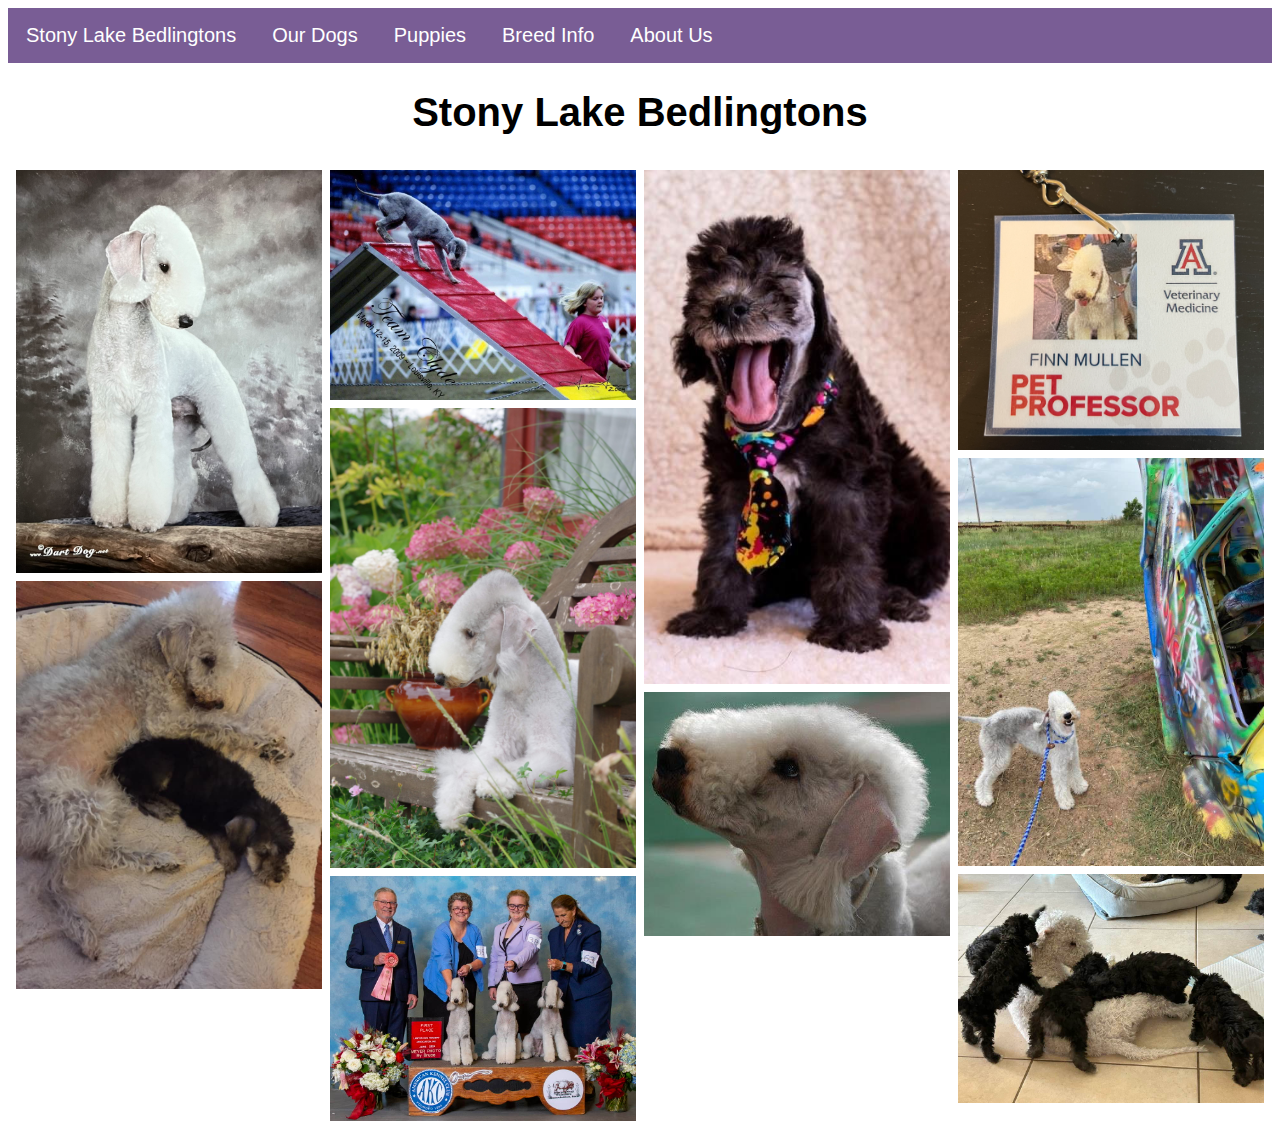
==== index.html @ ce42a8b7 "Add files via upload" ====
<!DOCTYPE html>
<html>

<head>
    <title>Stony Lake Bedlingtons</title>
    <link rel="stylesheet" href="header_style.css" />
    <link rel="stylesheet" href="index_style.css" />
</head>

<body>
    <!--Header-->
    <div class="navbar">
        <a href="index.html">Stony Lake Bedlingtons</a>
        <div class="dropdown">
            <button class="dropbtn">Our Dogs
                <i class="fa fa-caret-down"></i>
            </button>
            <div class="dropdown-content">
                <a href="the_boys.html">The Boys</a>
                <a href="the_girls.html">The Girls</a>
                <a href="past_dogs.html">In Our Hearts</a>
            </div>
        </div>
        <div class="dropdown">
            <button class="dropbtn">Puppies
                <i class="fa fa-caret-down"></i>
            </button>
            <div class="dropdown-content">
                <a href="puppies.html">Litter History</a>
            </div>
        </div>
        <a href="breed_info.html">Breed Info</a>
        <a href="about_us.html">About Us</a>
    </div>

    <!--Rest of body-->
    <div class="text">
        <h1>Stony Lake Bedlingtons</h1>
    </div>

    <div class="row">
        <div class="column">
            <img src="Pictures/Finn1.jpg" />
            <img src="Pictures/Kate_Beth.jpg" />
        </div>
        <div class="column">
            <img src="Pictures/Clyde.jpg" />
            <img src="Pictures/Maks_Flowers.JPG" />
            <img src="Pictures/Stud_Dog.jpg" />
        </div>
        <div class="column">
            <img src="Pictures/Puppy1.JPG" />
            <img src="Pictures/Sassy2.jpg" />
        </div>
        <div class="column">
            <img src="Pictures/Finn_PetProfessor.jpg" />
            <img src="Pictures/Maks_Car.jpg" />
            <img src="Pictures/Sisi_Puppies.jpg" />
        </div>
    </div>


</body>

</html>
---- header_style.css ----
/* Navbar container */
.navbar {
    overflow: hidden;
    background-color: #795d95;
    font-family: Arial;
}

/* Links inside the navbar */
.navbar a {
    float: left;
    font-size: 20px;
    color: white;
    text-align: center;
    padding: 16px 18px;
    text-decoration: none;
}

/* The dropdown container */
.dropdown {
    float: left;
    overflow: hidden;
}

/* Dropdown button */
.dropdown .dropbtn {
    font-size: 20px;
    border: none;
    outline: none;
    color: white;
    padding: 16px 18px;
    background-color: inherit;
    font-family: inherit;
    /* Important for vertical align on mobile phones */
    margin: 0;
    /* Important for vertical align on mobile phones */
}

/* Add a background color to navbar links on hover */
.navbar a:hover,
.dropdown:hover .dropbtn {
    background-color: rgb(49, 0, 99);
}

/* Dropdown content (hidden by default) */
.dropdown-content {
    display: none;
    position: absolute;
    background-color: #f9f9f9;
    min-width: 160px;
    box-shadow: 0px 8px 16px 0px rgba(0, 0, 0, 0.2);
    z-index: 1;
}

/* Links inside the dropdown */
.dropdown-content a {
    float: none;
    color: black;
    padding: 12px 16px;
    text-decoration: none;
    display: block;
    text-align: left;
}

/* Add a grey background color to dropdown links on hover */
.dropdown-content a:hover {
    background-color: #ddd;
}

/* Show the dropdown menu on hover */
.dropdown:hover .dropdown-content {
    display: block;
}
---- index_style.css ----
.text {
    text-align: center;
    font-size: 20px;
    font-family: Arial;
}

.row {
    display: flex;
    flex-wrap: nowrap;
    padding: 0 4px;
}

/* Create four equal columns that sits next to each other */
.column {
    flex: 25%;
    max-width: 25%;
    padding: 0 4px;
}

.column img {
    margin-top: 8px;
    vertical-align: middle;
    width: 100%;
}

/* Responsive layout - makes a two column-layout instead of four columns */
@media screen and (max-width: 800px) {
    .column {
        flex: 50%;
        max-width: 50%;
    }
}

/* Responsive layout - makes the two columns stack on top of each other instead of next to each other */
@media screen and (max-width: 600px) {
    .column {
        flex: 100%;
        max-width: 100%;
    }
}
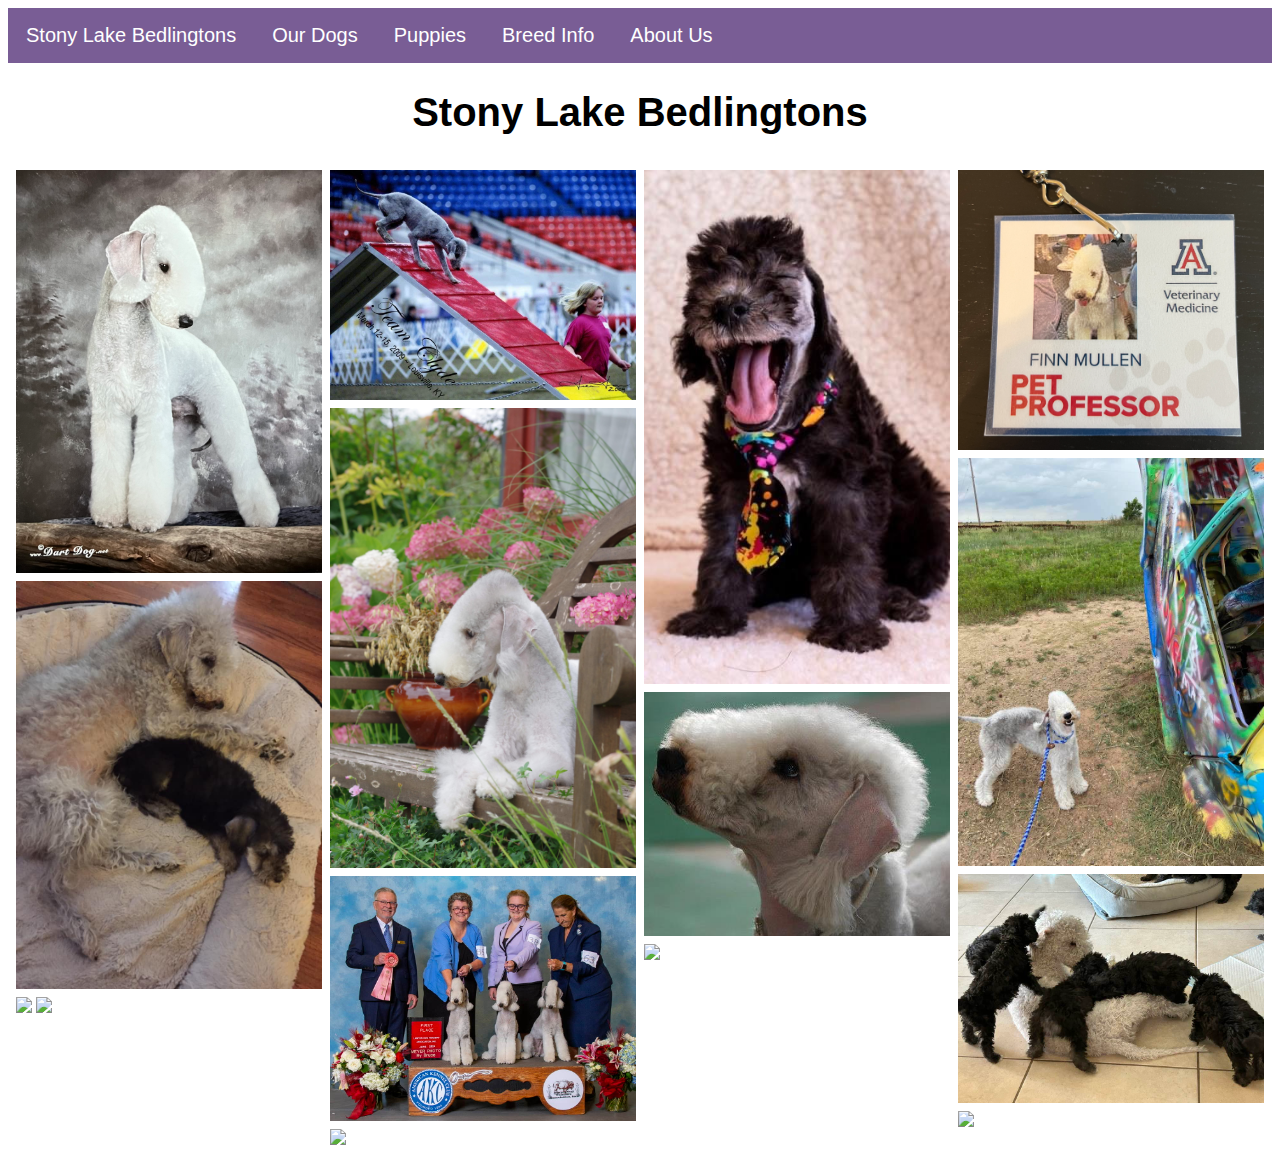
==== commit fdf7ffd6: "Add files via upload" ====
--- a/index.html
+++ b/index.html
@@ -42,20 +42,25 @@
         <div class="column">
             <img src="Pictures/Finn1.jpg" />
             <img src="Pictures/Kate_Beth.jpg" />
+            <img src="Pictures/Christmas_Puppies.jpg" />
+            <img src="Pictures/Bedlingtons_Rule.jpg" />
         </div>
         <div class="column">
             <img src="Pictures/Clyde.jpg" />
             <img src="Pictures/Maks_Flowers.JPG" />
             <img src="Pictures/Stud_Dog.jpg" />
+            <img src="Pictures/Rosie_OHRBIS.jpg" />
         </div>
         <div class="column">
             <img src="Pictures/Puppy1.JPG" />
             <img src="Pictures/Sassy2.jpg" />
+            <img src="Pictures/Dr_Finn.jpg" />
         </div>
         <div class="column">
             <img src="Pictures/Finn_PetProfessor.jpg" />
             <img src="Pictures/Maks_Car.jpg" />
             <img src="Pictures/Sisi_Puppies.jpg" />
+            <img src="Pictures/Best_Day_Ever.jpg" />
         </div>
     </div>
 
